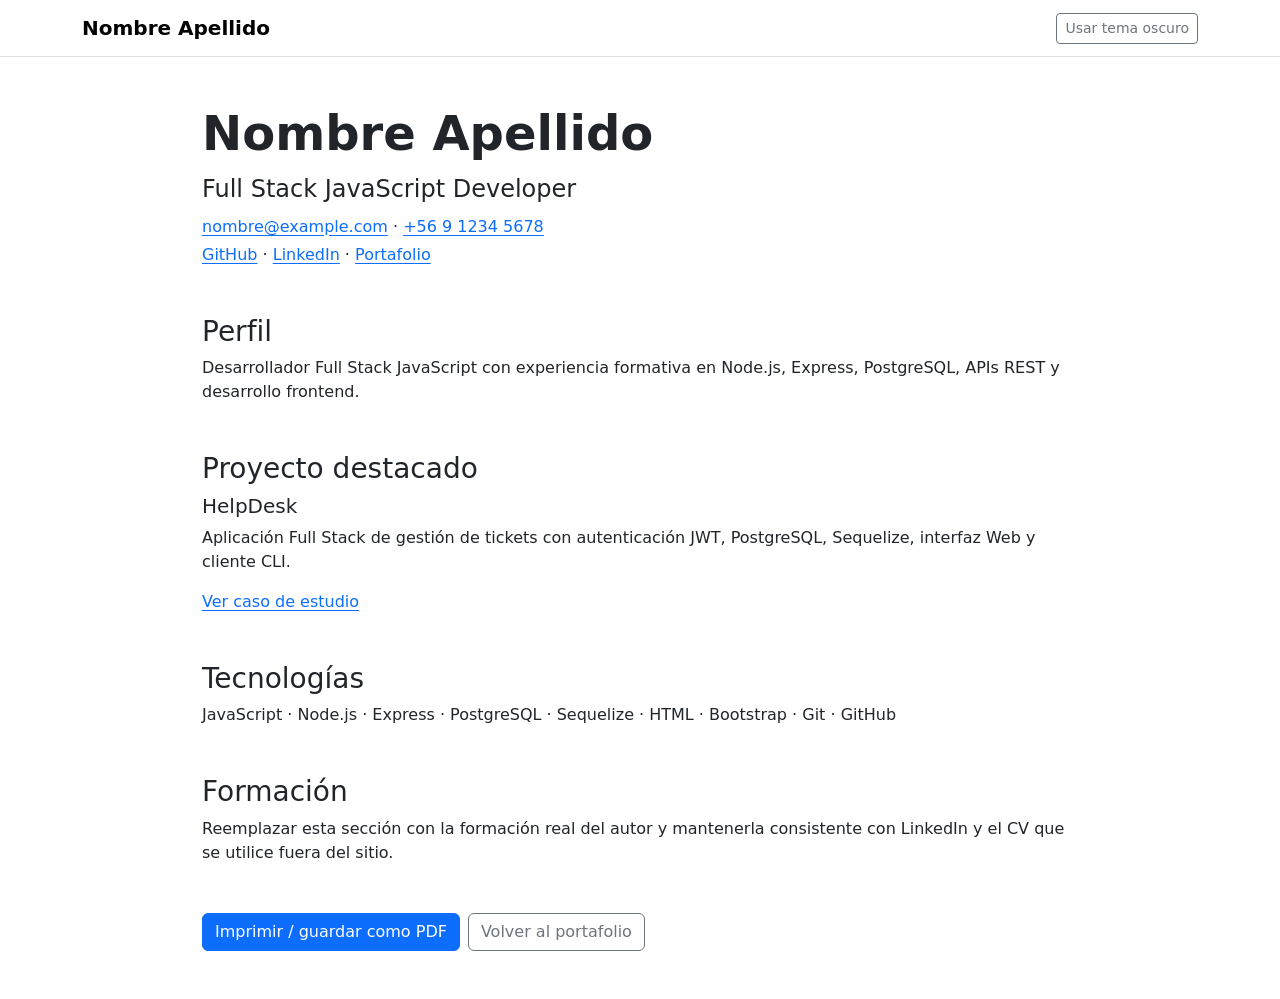
==== cv.html @ 29df0326 "feat: deploy" ====
<!DOCTYPE html>
<!--
  cv.html
  =======
  CV navegable dentro del propio portafolio.

  Objetivos:
  - ofrecer un CV funcional desde el primer momento;
  - mantener contacto, proyectos y tecnologías sincronizados;
  - permitir impresión o guardado como PDF desde el navegador.
-->
<html lang="es" data-bs-theme="light">
<head>
  <!-- Metadata básica del CV. -->
  <meta charset="UTF-8">
  <meta name="viewport" content="width=device-width, initial-scale=1">
  <title>CV | Nombre Apellido</title>
  <meta
    name="description"
    content="Currículum profesional de Nombre Apellido, Full Stack JavaScript Developer."
  >
  <!--
    noindex:
    el CV es público pero no queremos que compita con la Home como
    resultado principal de marca personal.
    noindex NO es una medida de privacidad.
  -->
  <meta name="robots" content="noindex,follow">

  <!-- Mantiene la misma preferencia de tema que el resto del sitio. -->
  <script>
    (() => {
      const savedTheme = localStorage.getItem("portfolio-theme");
      const preferredTheme = window.matchMedia("(prefers-color-scheme: dark)").matches
        ? "dark"
        : "light";
      document.documentElement.setAttribute("data-bs-theme", savedTheme ?? preferredTheme);
    })();
  </script>

  <link
    href="https://cdn.jsdelivr.net/npm/bootstrap@5.3.8/dist/css/bootstrap.min.css"
    rel="stylesheet"
    integrity="sha384-sRIl4kxILFvY47J16cr9ZwB07vP4J8+LH7qKQnuqkuIAvNWLzeN8tE5YBujZqJLB"
    crossorigin="anonymous"
  >
  <link rel="stylesheet" href="./css/styles.css">
</head>
<body>
  <!-- Accesibilidad: permite saltar directamente al contenido del CV. -->
  <a class="skip-link" href="#main-content">Saltar al contenido principal</a>

  <!-- Navegación mínima: identidad + cambio de tema. -->
  <header class="border-bottom bg-body">
    <nav class="navbar" aria-label="Navegación del CV">
      <div class="container">
        <a class="navbar-brand fw-bold" href="./index.html">Nombre Apellido</a>
        <button
          id="themeToggle"
          class="btn btn-outline-secondary btn-sm"
          type="button"
          aria-pressed="false"
        >
          Cambiar tema
        </button>
      </div>
    </nav>
  </header>

  <!-- =========================================================
       CONTENIDO DEL CV
       ========================================================= -->
  <main id="main-content" class="container py-5 cv-page">
    <!-- Encabezado: nombre, rol y vías de contacto. -->
    <header class="mb-5">
      <h1 class="display-5 fw-bold">Nombre Apellido</h1>
      <p class="fs-4 mb-2">Full Stack JavaScript Developer</p>
      <p class="mb-1">
        <a href="mailto:nombre@example.com">nombre@example.com</a>
        · <a href="tel:+56912345678">+56 9 1234 5678</a>
      </p>
      <p class="mb-0">
        <a href="https://github.com/TU_USUARIO">GitHub</a>
        · <a href="https://www.linkedin.com/in/TU_USUARIO">LinkedIn</a>
        · <a href="./index.html">Portafolio</a>
      </p>
    </header>

    <!-- Perfil profesional breve. -->
    <section class="mb-5" aria-labelledby="profile-title">
      <h2 id="profile-title" class="h3">Perfil</h2>
      <p>
        Desarrollador Full Stack JavaScript con experiencia formativa en
        Node.js, Express, PostgreSQL, APIs REST y desarrollo frontend.
      </p>
    </section>

    <!-- Proyecto destacado: enlaza al caso de estudio del portafolio. -->
    <section class="mb-5" aria-labelledby="project-cv-title">
      <h2 id="project-cv-title" class="h3">Proyecto destacado</h2>
      <h3 class="h5">HelpDesk</h3>
      <p>
        Aplicación Full Stack de gestión de tickets con autenticación JWT,
        PostgreSQL, Sequelize, interfaz Web y cliente CLI.
      </p>
      <a href="./projects/helpdesk.html">Ver caso de estudio</a>
    </section>

    <!-- Tecnologías: mantener esta lista alineada con proyectos reales. -->
    <section class="mb-5" aria-labelledby="skills-cv-title">
      <h2 id="skills-cv-title" class="h3">Tecnologías</h2>
      <p>
        JavaScript · Node.js · Express · PostgreSQL · Sequelize · HTML ·
        Bootstrap · Git · GitHub
      </p>
    </section>

    <!-- Formación: reemplazar por información real y consistente con LinkedIn. -->
    <section aria-labelledby="education-title">
      <h2 id="education-title" class="h3">Formación</h2>
      <p>
        Reemplazar esta sección con la formación real del autor y mantenerla
        consistente con LinkedIn y el CV que se utilice fuera del sitio.
      </p>
    </section>

    <!--
      no-print:
      styles.css oculta estos controles cuando imprimimos/guardamos como PDF.
    -->
    <div class="d-flex flex-wrap gap-2 mt-5 no-print">
      <!-- window.print() abre el diálogo nativo de impresión del navegador. -->
      <button class="btn btn-primary" type="button" onclick="window.print()">
        Imprimir / guardar como PDF
      </button>
      <a class="btn btn-outline-secondary" href="./index.html">
        Volver al portafolio
      </a>
    </div>
  </main>

  <!-- Reutilizamos el mismo JavaScript de tema/año/navbar del sitio. -->
  <script src="./js/main.js" defer></script>
</body>
</html>
---- css/styles.css ----
/*
  css/styles.css
  ==============
  Estilos propios del portafolio.

  Bootstrap resuelve la mayor parte del layout y los componentes.
  Este archivo agrega identidad visual, accesibilidad y piezas específicas.
*/

/* Variables reutilizables para mantener consistencia. */
:root {
  --portfolio-surface: rgba(127, 127, 127, 0.08);
  --portfolio-border: rgba(127, 127, 127, 0.18);
}

/* Desplazamiento suave al usar links internos como #projects. */
html {
  scroll-behavior: smooth;
}

/* Garantiza que el body pueda cubrir al menos toda la ventana. */
body {
  min-height: 100vh;
}

/*
  Compensa la navbar sticky:
  al navegar a #projects, #about, etc., evita que el título quede escondido.
*/
section[id] {
  scroll-margin-top: 5rem;
}

a {
  text-underline-offset: 0.2em;
}

/* Mejora el reparto de texto en títulos cuando el navegador lo soporta. */
.text-balance {
  text-wrap: balance;
}

/* Utilidad propia: Bootstrap llega hasta ciertos tamaños de spacing. */
.py-lg-6 {
  padding-top: 6rem;
  padding-bottom: 6rem;
}

/*
  Skip link de accesibilidad.
  Está fuera de pantalla hasta recibir foco con teclado.
*/
.skip-link {
  position: fixed;
  top: 0.75rem;
  left: 0.75rem;
  z-index: 2000;
  padding: 0.75rem 1rem;
  border-radius: 0.5rem;
  background: var(--bs-primary);
  color: white;
  transform: translateY(-150%);
}

.skip-link:focus {
  transform: translateY(0);
}

/* Fondo compartido por el hero principal y el hero del proyecto. */
.hero-section,
.project-hero {
  background:
    radial-gradient(circle at 85% 10%, rgba(13, 110, 253, 0.14), transparent 32rem),
    var(--bs-body-bg);
}

/* Separador visual entre grandes bloques de contenido. */
.section-block {
  border-top: 1px solid var(--portfolio-border);
}

/* Etiqueta pequeña usada antes de algunos títulos de sección. */
.eyebrow {
  margin-bottom: 0.5rem;
  color: var(--bs-primary);
  font-size: 0.8rem;
  font-weight: 700;
  letter-spacing: 0.09em;
  text-transform: uppercase;
}

/* Los links profesionales deben ser visibles y fáciles de reconocer. */
.professional-links a {
  font-weight: 600;
}

/* Superficies que deben adaptarse al tema claro/oscuro de Bootstrap. */
.project-card,
.card,
.metric-card,
/* Panel de contacto destacado al final de la Home. */
.contact-panel {
  background: var(--bs-body-bg);
}

.metric-card,
.contact-panel {
  border: 1px solid var(--portfolio-border);
}

/*
  Mock visual de HelpDesk.
  Sirve como placeholder pedagógico y puede reemplazarse por screenshot real.
*/
.project-visual {
  min-height: 22rem;
  background:
    linear-gradient(145deg, rgba(13, 110, 253, 0.18), rgba(111, 66, 193, 0.12)),
    var(--portfolio-surface);
}

/* Simulación de una pequeña ventana de aplicación. */
.mock-window {
  max-width: 44rem;
  overflow: hidden;
  border: 1px solid var(--portfolio-border);
  border-radius: 1rem;
  background: var(--bs-body-bg);
  box-shadow: 0 1rem 3rem rgba(0, 0, 0, 0.12);
}

/* Barra superior decorativa del mock. */
.mock-window-bar {
  display: flex;
  gap: 0.45rem;
  padding: 0.8rem 1rem;
  border-bottom: 1px solid var(--portfolio-border);
  background: var(--portfolio-surface);
}

.mock-window-bar span {
  width: 0.7rem;
  height: 0.7rem;
  border-radius: 50%;
  background: var(--bs-secondary);
  opacity: 0.55;
}

.mock-window-body {
  padding: 1.25rem;
}

/* Cada fila simula un ticket dentro del mock. */
.mock-ticket {
  display: flex;
  justify-content: space-between;
  align-items: center;
  gap: 1rem;
  padding: 0.9rem 0;
  border-bottom: 1px solid var(--portfolio-border);
}

.mock-ticket:last-child {
  border-bottom: 0;
}

.project-points {
  padding-left: 1.25rem;
}

.project-points li + li {
  margin-top: 0.4rem;
}

/*
  Timeline:
  cada <li> representa un hito de trayectoria.
*/
.timeline li {
  position: relative;
  padding: 0 0 1.4rem 1.5rem;
  border-left: 2px solid var(--portfolio-border);
}

.timeline li::before {
  position: absolute;
  top: 0.25rem;
  left: -0.42rem;
  width: 0.7rem;
  height: 0.7rem;
  border-radius: 50%;
  background: var(--bs-primary);
  content: "";
}

.timeline li:last-child {
  padding-bottom: 0;
}

.timeline strong,
.timeline span {
  display: block;
}

.timeline span {
  margin-top: 0.2rem;
  color: var(--bs-secondary-color);
}

/*
  Diagrama de arquitectura:
  overflow-x permite hacer scroll horizontal si el contenido es ancho.
*/
.architecture-diagram {
  margin-top: 1.5rem;
  padding: 1.25rem;
  overflow-x: auto;
  border: 1px solid var(--portfolio-border);
  border-radius: 1rem;
  background: var(--portfolio-surface);
}

.contact-panel {
  background:
    linear-gradient(135deg, rgba(13, 110, 253, 0.1), transparent 60%),
    var(--bs-body-bg);
}

/* Limita el ancho del CV para mejorar legibilidad. */
.cv-page {
  max-width: 900px;
}

/*
  Responsive para pantallas pequeñas.
  Bootstrap es mobile-first; aquí solo ajustamos componentes propios.
*/
@media (max-width: 575.98px) {
  .project-visual {
    min-height: auto;
  }

  .mock-ticket {
    align-items: flex-start;
    flex-direction: column;
  }
}

/*
  Modo impresión del CV:
  elimina navegación y controles para obtener un documento limpio.
*/
@media print {
  .no-print,
  header,
  footer {
    display: none !important;
  }

  body {
    color: #000;
    background: #fff;
  }

  a {
    color: inherit;
    text-decoration: none;
  }
}
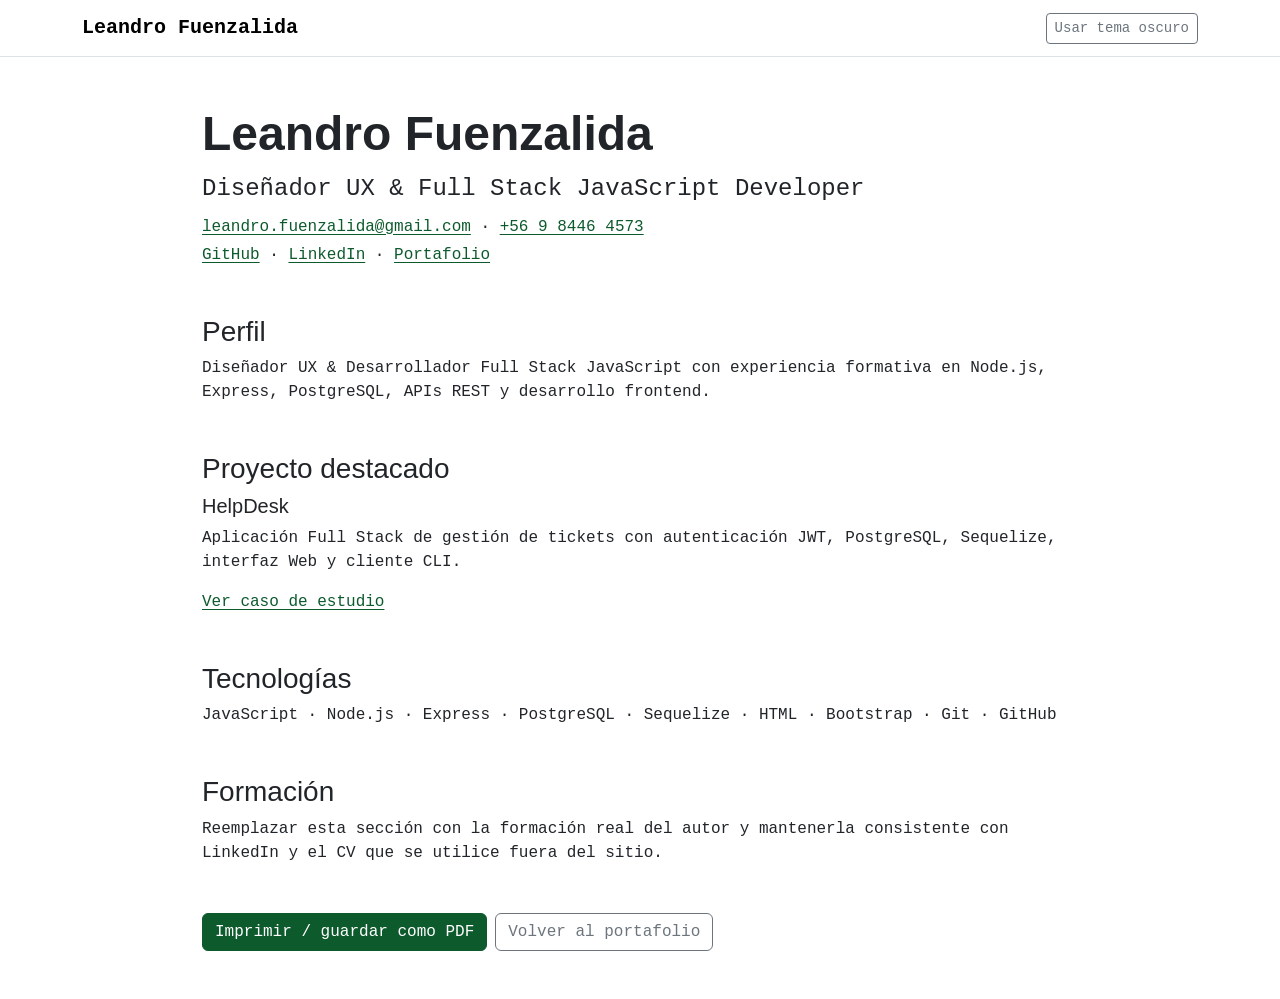
==== commit d327afd3: "UPDATE: homepage con mi nombre, CV, actualizacion de estilos css" ====
--- a/cv.html
+++ b/cv.html
@@ -10,15 +10,13 @@
   - permitir impresión o guardado como PDF desde el navegador.
 -->
 <html lang="es" data-bs-theme="light">
+
 <head>
   <!-- Metadata básica del CV. -->
   <meta charset="UTF-8">
   <meta name="viewport" content="width=device-width, initial-scale=1">
-  <title>CV | Nombre Apellido</title>
-  <meta
-    name="description"
-    content="Currículum profesional de Nombre Apellido, Full Stack JavaScript Developer."
-  >
+  <title>CV | Leandro Fuenzalida</title>
+  <meta name="description" content="Currículum profesional de Nombre Apellido, Full Stack JavaScript Developer.">
   <!--
     noindex:
     el CV es público pero no queremos que compita con la Home como
@@ -38,14 +36,11 @@
     })();
   </script>
 
-  <link
-    href="https://cdn.jsdelivr.net/npm/bootstrap@5.3.8/dist/css/bootstrap.min.css"
-    rel="stylesheet"
-    integrity="sha384-sRIl4kxILFvY47J16cr9ZwB07vP4J8+LH7qKQnuqkuIAvNWLzeN8tE5YBujZqJLB"
-    crossorigin="anonymous"
-  >
+  <link href="https://cdn.jsdelivr.net/npm/bootstrap@5.3.8/dist/css/bootstrap.min.css" rel="stylesheet"
+    integrity="sha384-sRIl4kxILFvY47J16cr9ZwB07vP4J8+LH7qKQnuqkuIAvNWLzeN8tE5YBujZqJLB" crossorigin="anonymous">
   <link rel="stylesheet" href="./css/styles.css">
 </head>
+
 <body>
   <!-- Accesibilidad: permite saltar directamente al contenido del CV. -->
   <a class="skip-link" href="#main-content">Saltar al contenido principal</a>
@@ -54,13 +49,8 @@
   <header class="border-bottom bg-body">
     <nav class="navbar" aria-label="Navegación del CV">
       <div class="container">
-        <a class="navbar-brand fw-bold" href="./index.html">Nombre Apellido</a>
-        <button
-          id="themeToggle"
-          class="btn btn-outline-secondary btn-sm"
-          type="button"
-          aria-pressed="false"
-        >
+        <a class="navbar-brand fw-bold" href="./index.html">Leandro Fuenzalida</a>
+        <button id="themeToggle" class="btn btn-outline-secondary btn-sm" type="button" aria-pressed="false">
           Cambiar tema
         </button>
       </div>
@@ -73,15 +63,15 @@
   <main id="main-content" class="container py-5 cv-page">
     <!-- Encabezado: nombre, rol y vías de contacto. -->
     <header class="mb-5">
-      <h1 class="display-5 fw-bold">Nombre Apellido</h1>
-      <p class="fs-4 mb-2">Full Stack JavaScript Developer</p>
+      <h1 class="display-5 fw-bold">Leandro Fuenzalida</h1>
+      <p class="fs-4 mb-2">Diseñador UX & Full Stack JavaScript Developer</p>
       <p class="mb-1">
-        <a href="mailto:nombre@example.com">nombre@example.com</a>
-        · <a href="tel:+56912345678">+56 9 1234 5678</a>
+        <a href="mailto:nombre@example.com">leandro.fuenzalida@gmail.com</a>
+        · <a href="tel:+56912345678">+56 9 8446 4573</a>
       </p>
       <p class="mb-0">
-        <a href="https://github.com/TU_USUARIO">GitHub</a>
-        · <a href="https://www.linkedin.com/in/TU_USUARIO">LinkedIn</a>
+        <a href="https://github.com/leandrofuenzalida">GitHub</a>
+        · <a href="https://www.linkedin.com/in/leandro-fuenzalida">LinkedIn</a>
         · <a href="./index.html">Portafolio</a>
       </p>
     </header>
@@ -90,7 +80,7 @@
     <section class="mb-5" aria-labelledby="profile-title">
       <h2 id="profile-title" class="h3">Perfil</h2>
       <p>
-        Desarrollador Full Stack JavaScript con experiencia formativa en
+        Diseñador UX & Desarrollador Full Stack JavaScript con experiencia formativa en
         Node.js, Express, PostgreSQL, APIs REST y desarrollo frontend.
       </p>
     </section>
@@ -142,4 +132,5 @@
   <!-- Reutilizamos el mismo JavaScript de tema/año/navbar del sitio. -->
   <script src="./js/main.js" defer></script>
 </body>
+
 </html>
--- a/css/styles.css
+++ b/css/styles.css
@@ -11,6 +11,74 @@
 :root {
   --portfolio-surface: rgba(127, 127, 127, 0.08);
   --portfolio-border: rgba(127, 127, 127, 0.18);
+
+  /* Tipografía personalizada */
+  --font-headings: "Plus Jakarta Sans", sans-serif;
+  --font-body: "Roboto Mono", monospace;
+
+  /* Color primario - tema claro (verde oscuro) */
+  --bs-primary: #0d5a2d;
+  --bs-primary-rgb: 13, 90, 45;
+}
+
+/* Color primario - tema oscuro */
+html[data-bs-theme="dark"] {
+  --bs-primary: #82ffb6;
+  --bs-primary-rgb: 130, 255, 182;
+}
+
+/* Force botones a usar el color primario */
+.btn-primary {
+  background-color: var(--bs-primary);
+  border-color: var(--bs-primary);
+  color: #fff; /* Texto blanco en tema claro */
+}
+
+.btn-primary:hover {
+  background-color: var(--bs-primary);
+  border-color: var(--bs-primary);
+  filter: brightness(0.9);
+}
+
+/* En tema oscuro, texto oscuro para contrastar con verde claro */
+html[data-bs-theme="dark"] .btn-primary {
+  color: #000;
+}
+
+/* Links con colores del tema */
+a {
+  text-underline-offset: 0.2em;
+  color: var(--bs-primary);
+}
+
+a:hover {
+  color: var(--bs-primary);
+  filter: brightness(0.8);
+}
+
+/* En tema oscuro */
+html[data-bs-theme="dark"] a {
+  color: var(--bs-primary);
+}
+
+html[data-bs-theme="dark"] a:hover {
+  color: var(--bs-primary);
+  filter: brightness(1.2);
+}
+
+/* Aplicar fuentes personalizadas */
+h1,
+h2,
+h3,
+h4,
+h5,
+h6 {
+  font-family: var(--font-headings);
+}
+
+body,
+p {
+  font-family: var(--font-body);
 }
 
 /* Desplazamiento suave al usar links internos como #projects. */
@@ -70,7 +138,11 @@
 .hero-section,
 .project-hero {
   background:
-    radial-gradient(circle at 85% 10%, rgba(13, 110, 253, 0.14), transparent 32rem),
+    radial-gradient(
+      circle at 85% 10%,
+      rgba(10, 255, 145, 0.196),
+      transparent 32rem
+    ),
     var(--bs-body-bg);
 }
 
@@ -115,7 +187,7 @@
 .project-visual {
   min-height: 22rem;
   background:
-    linear-gradient(145deg, rgba(13, 110, 253, 0.18), rgba(111, 66, 193, 0.12)),
+    linear-gradient(145deg, rgba(13, 253, 125, 0.18), rgba(66, 193, 74, 0.12)),
     var(--portfolio-surface);
 }
 
@@ -222,7 +294,7 @@
 
 .contact-panel {
   background:
-    linear-gradient(135deg, rgba(13, 110, 253, 0.1), transparent 60%),
+    linear-gradient(135deg, rgba(13, 253, 137, 0.1), transparent 60%),
     var(--bs-body-bg);
 }
 
@@ -266,4 +338,4 @@
     color: inherit;
     text-decoration: none;
   }
-}+}
